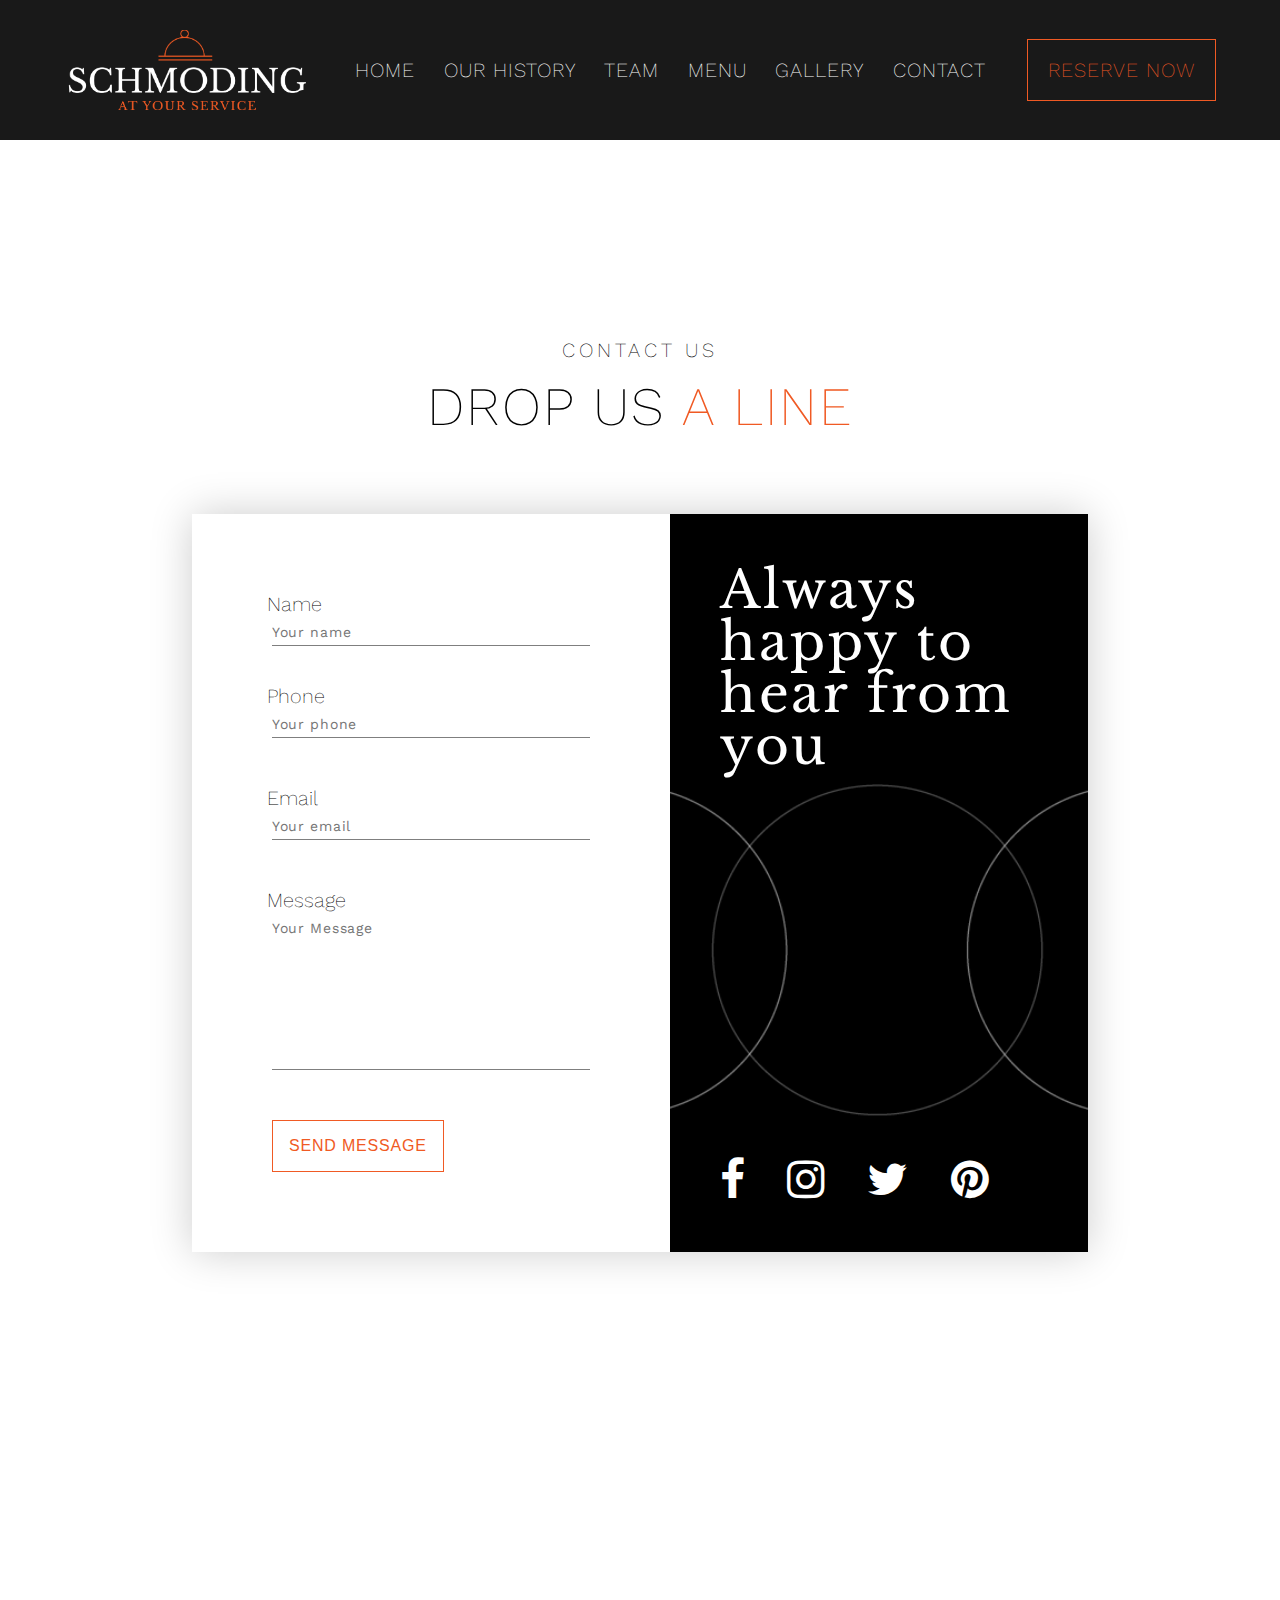
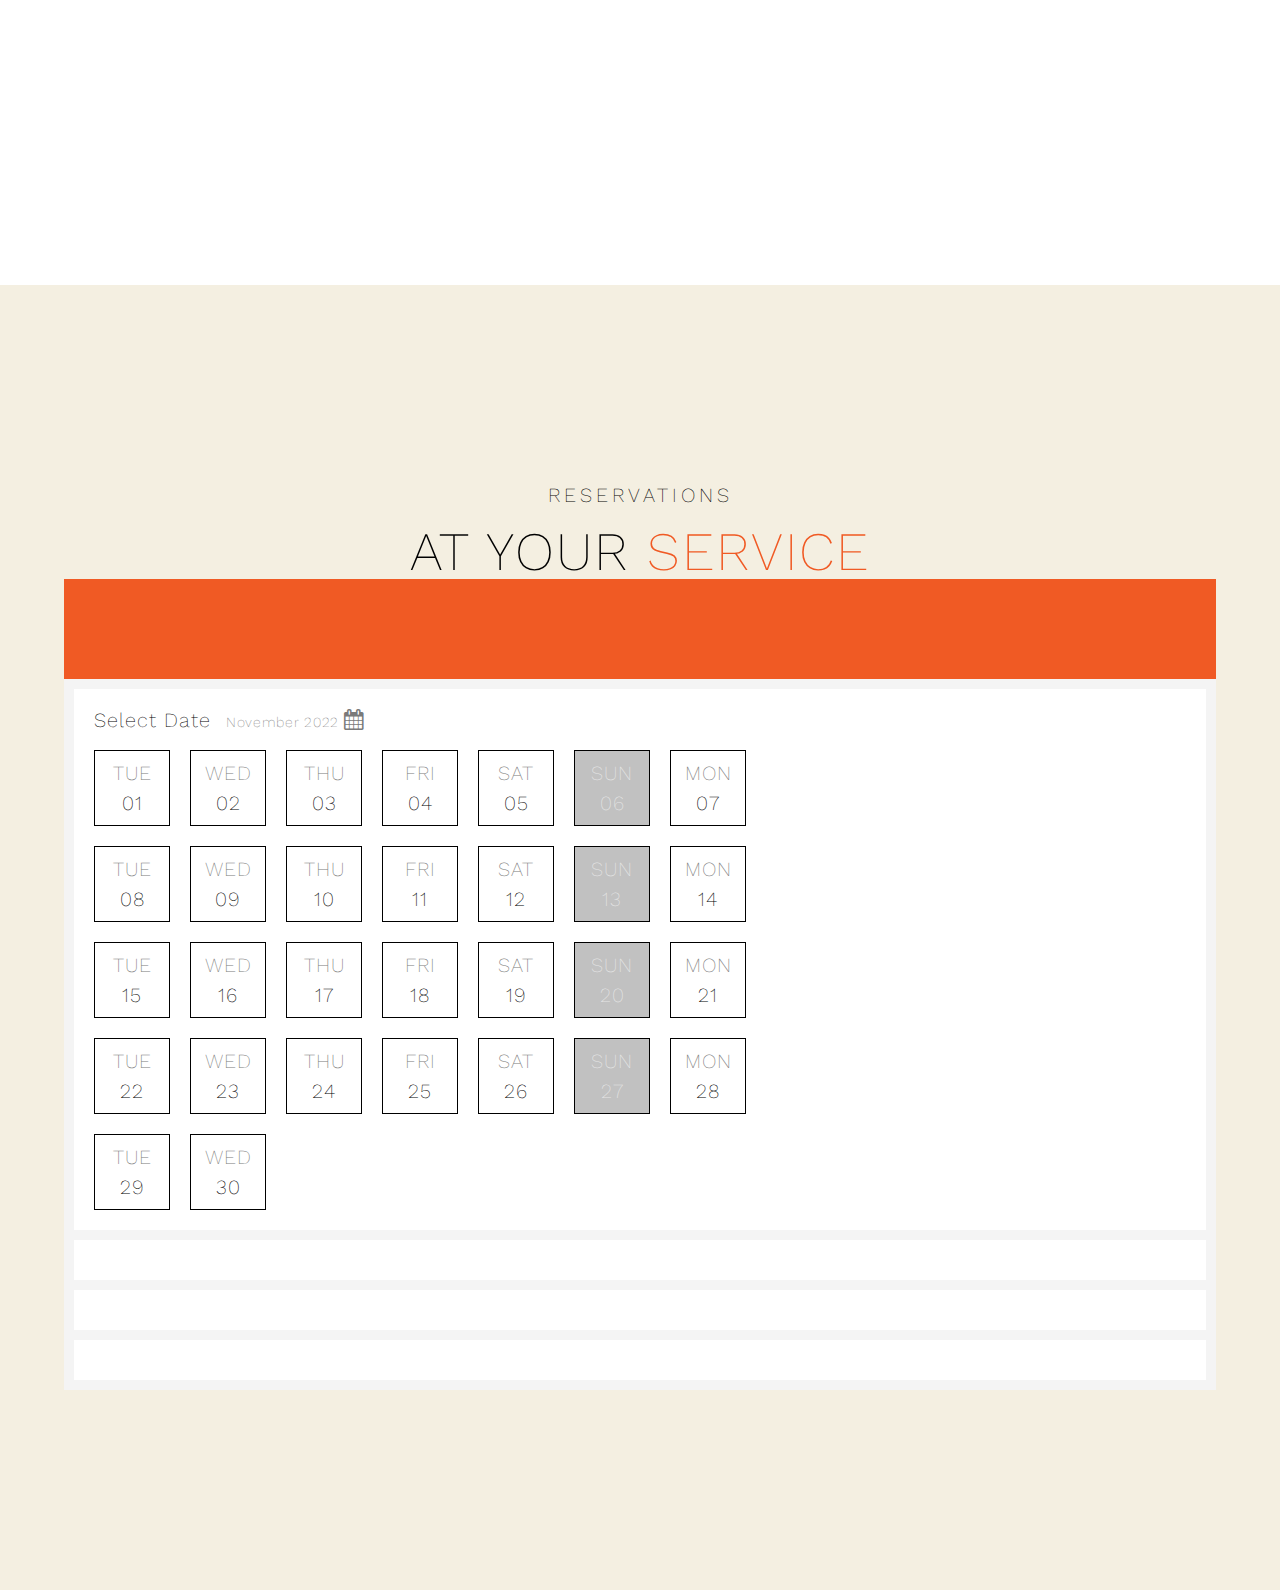
==== contact.html @ 82a41693 "contact start" ====
<!DOCTYPE html>
<html lang="en">
<head>
    <meta charset="UTF-8">
    <meta http-equiv="X-UA-Compatible" content="IE=edge">
    <meta name="viewport" content="width=device-width, initial-scale=1.0">
    <link rel="stylesheet" href="css/reset.css">
    <link rel="stylesheet" href="css/generalStyles.css">
    <link rel="stylesheet" href="css/contact.css">
    <link rel="stylesheet" href="css/media-queries.css">
    <link rel="stylesheet" href="font-awesome-4.7.0/css/font-awesome.min.css">

    <script src="js/date .js" defer></script>
    <title>Contact</title>
</head>
<body>
    <div class="container">
        <nav>
            <div class="logo">
                <a href="index.html"><div class="logo-img"></div></a>
            </div>
            <ul class="nav-menu">
                <li><a href="index.html">Home</a></li>
                <li><a href="index.html#our-history">Our history</a></li>
                <li><a href="team.html">Team</a></li>
                <li><a href="">Menu</a></li>
                <li><a href="#gallery">Gallery</a></li>
                <li><a href="contact.html">Contact</a></li>
            </ul>
            <a href="#" class="nav-reserve">Reserve now</a>
            <div class="collapsed"></div>
        </nav>

        <section class="contact-form">
            <div class="title">
                <h4>contact us</h4>
                <h1>Drop us <span>a line</span></h1>
            </div>
            <div class="contact-form-content">
                <form action="">
                    <div class="form-row">
                        <div>
                            <label for="name">Name</label>
                            <input type="text" name="name" placeholder="Your name">
                        </div>
                        <div>
                            <label for="name">Phone</label>
                            <input type="text" name="name" placeholder="Your phone">
                        </div>
                    </div>
                    <div class="form-row">
                        <div>
                            <label for="name">Email</label>
                            <input type="text" name="name" placeholder="Your email">
                        </div>
                    </div>
                    <div class="form-row">
                        <div>
                            <label for="name">Message</label>
                            <textarea type="text" name="name" placeholder="Your Message" rows="9"></textarea>
                        </div>
                    </div>
                    <input type="submit" value="SEND MESSAGE">
                </form>
                <div class="contact-form-right">
                    <p>Always happy to hear from you</p>
                    <div class="form-social-media">
                        <a href=""><i class="fa fa-facebook" aria-hidden="true"></i></a>
                        <a href=""><i class="fa fa-instagram" aria-hidden="true"></i></a>
                        <a href=""><i class="fa fa-twitter" aria-hidden="true"></i></a>
                        <a href=""><i class="fa fa-pinterest" aria-hidden="true"></i></a>
                    </div>
                </div>
            </div>
            <div class="contact-map">
                <iframe src="https://www.google.com/maps/embed?pb=!1m18!1m12!1m3!1d1610.881336629153!2d-115.11793396985169!3d36.14799140384918!2m3!1f0!2f0!3f0!3m2!1i1024!2i768!4f13.1!3m3!1m2!1s0x80c8c50bbdac92c1%3A0x3ca3eb073de41a4a!2sArelis!5e0!3m2!1ses!2ses!4v1668714094097!5m2!1ses!2ses" width="600" height="450" style="border:0;" allowfullscreen="" loading="lazy" referrerpolicy="no-referrer-when-downgrade"></iframe>
 
            </div>
        </section>

        <section class="reservations">
            <div class="title">
                <h4>reservations</h4>
                <h1>At your <span>service</span></h1>
            </div>
            <div class="reservation-interface">
                <div class="interface-header"></div>
                <div class="interface-content">
                    <div class="select-date" id="select-date">
                        <div class="date-info">
                            <p>Select Date</p>
                            <p>November 2022 <i class="fa fa-calendar" aria-hidden="true"></i></p>
                        </div>
                        
                        <div class="calendar" id="calendar">

                        </div>
                    </div>
                    <div class="select-time"></div>
                    <div class="info"></div>
                    <div class="details"></div>
                </div>
            </div>
        </section>
    </div>
</body>
</html>
---- css/generalStyles.css ----
@import url('https://fonts.googleapis.com/css2?family=Libre+Baskerville&family=Work+Sans:wght@300;400;500;600&display=swap');
:root{
    --main-color: white;
    --secondary-color: #F05A24;
    --gray-color: #191919; 
    --section-background: #F4EFE1;
}
@font-face {
    font-family: signature-collection;
    src: url(../fonts/Signatgure/Signature\ Collection.ttf);
}

@font-face {
    font-family: signature-home;
    src: url(../fonts/Signature_home/Thomson\ Signate.otf);
}

body, html{
    scroll-behavior: smooth;
    height: 100%;
    font-weight: 200;
    font-family: "Work Sans";
    font-size: 3.7vw;
}

p{
    letter-spacing: 0.05em;
    font-size: 1em;
}

h1{
    letter-spacing: 0.035em;
    text-transform: uppercase;
    font-size: 2.7em;
}

h2{
    margin-bottom: min(5vw, 20px);
    text-align: center;
    font-size: 1.5em;
    letter-spacing: 0.05em;
    text-transform: uppercase;
    color: var(--secondary-color);
}

h3{
    font-size: 1.8em;
}

h3 span{
    color:black;
    font-weight: 600;
}

h4{
    margin-bottom: min(2vw, 20px);
    text-transform: uppercase;
    font-size: 1em;
    letter-spacing: 0.2em;
}

h5{
    font-family: "Libre Baskerville";
    text-transform: uppercase;
    font-size: 2em;
}

h6{
    font-family: "Libre Baskerville";
    font-size: 1.5em;
    line-height: 1.1;
    margin-bottom: min(3vw, 20px);
}

span{
    color: var(--secondary-color);
}

a{
    transition: all .5s ease;
    letter-spacing: 0.05em;
    display: inline-block;
    font-size: 1em;
    text-decoration: none;
    color: white;
    padding: 1em;
    text-transform: uppercase;
}

.title{
    width: 90%;
    margin: 0 auto;
    text-align: center;
}

.title p{
    width: 85%;
    margin: min(5vw, 20px) auto;
}

.mobile-hidden{
    display: none;
}

/* --------------------- Hero and nav section ---------------------*/
.nav-menu, .nav-reserve{
    display: none;
}

nav{
    padding: 10px 5% 0 5%;
    height: 52px;
    display: flex;
    justify-content: space-between;
}

.logo a{
    padding: 0;
    height: 100%;
}

.logo-img{
    width: min(70vw, 150px);
    height: 100%;
    background-image: url(../imgs/home_imgs/logo.png);
    background-size: contain;
    background-position: center center;
    background-repeat: no-repeat;
}

.collapsed {
    width: 30px;
    height: 30px;
    border: 1px solid red;
}

/* --------------------- partners section ---------------------*/
.footer{
    color: white;
    width: 100%;
}

.footer-top{
    background-color: var(--gray-color);
    padding: min(10vw, 60px) min(10vw, 50px);
}

.footer-logo{
    width: 100%;
    height: min(30vw, 120px);

    display: inline-block;

    background-image: url(../imgs/home_imgs/logo.png);
    background-size: contain;
    background-position: center center;
    background-repeat: no-repeat;
}

.footer-legend{
    display: none;
}

.newsletter{
    width: fit-content;
    margin: 30px auto;
}

.newsletter p{
    text-align: center;
    margin-bottom: 10px;
}

.footer form{
    display: flex;
    gap: 5px;
    flex-wrap: wrap;
    justify-content: center;
    align-content: center;
}

.footer form input:focus::placeholder {
    color: transparent;
}

.footer form input[type=text]{
    color: white;
    font-size: .9em;
    padding: 10px;
    border: 1px solid rgba(255, 255, 255, .7);

    outline: 0;
    background-color: var(--gray-color);
}

.footer form input[type=submit]{
    font-size: 1em;
    transition: all .5s ease;
    cursor: pointer;

    padding: 10px 20px;
    border: 1px solid rgba(255, 255, 255, .7);

    outline: 0;
    background-color: var(--gray-color);
    text-transform: uppercase;
    color: white;
}

.footer form input[type=submit]:hover{
    background-color: var(--main-color);
    color: black;
}

.footer-row-title{
    text-transform: uppercase;
    position: relative;
    padding-bottom: 5px;
    font-weight: 500;
    margin-bottom: 10px;
}

.footer-row-title::before{
    content: "";
    position: absolute;
    bottom: 0;
    height: 1px;
    background-color: white;
    width: 100%;

}

.footer-top-left .menu{
    text-transform: uppercase;
    display: flex;
    flex-wrap: wrap;
    gap: 10px;
    margin-bottom: 30px;
}

.footer-top-left .menu > *{
    padding: 0;
}

.footer-top-left .menu > *:hover{
    color: var(--secondary-color);
}

.contact-info{
    display: flex;
    flex-direction: column;
    gap: 20px;
}

.contact-info > *{
    display: flex;
    gap: 13px;
}

.contact-info a{
    display: flex;
    align-items: center;
    align-content: center;
}

.contact-info-icon{
    width: 18px;
    text-align: center;
}

.contact-info a{
    padding: 0;
    text-transform: none;
}

.contact-info a:hover{
    color: var(--secondary-color);
}

.footer-bottom{
    display: flex;
    gap: 30px;
    flex-direction: column;
    justify-content: center;
    align-items: center;
    align-content: center;

    text-align: center;
    padding: 30px 0;
    background-color: black;
}s

.footer-bottom .terms{
    display: flex;
    justify-content: center;
    gap: 50px;
}

.footer-bottom .terms a:first-child{
    position: relative;
}

.footer-bottom .terms a:first-child::after{
    content: "";
    position: absolute;
    height: 100%;
    border-right: 1px solid var(--main-color);
    right: -34px;
}

.footer-bottom a{
    text-transform: none;
    padding: 0;
}

.footer-bottom a:hover{
    color: var(--secondary-color);
}

.copyright span{
    font-weight: 400;
}

.footer-bottom-text{
    display: flex;
    flex-direction: column;
    gap: 15px;
    text-align: center;
}

.footer-bottom .social-media{
    display: flex;
    gap: min(8vw, 30px);
    font-size: min(10vw, 35px);
}

.footer-bottom .social-media a:hover{
    color: var(--secondary-color);
}

.terms{
    display: flex;
    justify-content: center;
    gap: 15%;
}

/* --------------------- General Gallery section ---------------------*/
.gallery{
    padding: 77px 0;
}
.gallery-photos{
    display: flex;
    justify-content: center;
    flex-wrap: wrap;
}

.gallery-photos .gallery-photo{
    transition: all .2s ease;
    width: 100%;
    margin: 1px 0;
    text-align: center;
}

.gallery-photos .gallery-photo img{
    width: 99%;
}

.gallery-photo:hover{
    -webkit-filter: brightness(.5);
    filter: brightness(.5);
}
---- css/contact.css ----
/* --------------------- Hero and nav section ---------------------*/
nav{
    background-color: var(--gray-color);
    padding: 20px 5%;
}

/* --------------------- Contact Form section ---------------------*/
.contact-form{
    padding: 77px 0 0 0;
}

.contact-form-content{
    width: max(80%, 20vw);
    margin: 0 auto;
}

.contact-form-content > *{
    flex: 1;
}

.contact-form-content form{
    display: flex;
    flex-direction: column;
    gap: 50px;
    padding: 80px 0;
}

.contact-form-content form .form-row{
    display: flex;
    flex-wrap: wrap;
    gap: 40px;
}

.contact-form-content form .form-row input, textarea{
    font-size: max(0.7em, 6px);
    padding: 5px 0;
    transition: all 0.2s ease;
    letter-spacing: 0.05em;
    font-family: "Work Sans";
    resize: none;
    border: 0;
    border-bottom: 1px solid rgba(0, 0, 0, .5);
    background-color: transparent;
    outline: 0;
}

.contact-form-content form .form-row div{
    display: flex;
    gap: 5px;
    flex-direction: column;
    flex: 1;
}

.contact-form-content form .form-row div label{
    position: relative;
    left: -5px;
    font-size: max(1em, 10px);
}

.contact-form-content form input:focus{
    border-bottom: 1px solid var(--secondary-color);
}

.contact-form-content form input:focus::placeholder{
    color: transparent;
}

.contact-form-content form textarea:focus{
    border-bottom: 1px solid var(--secondary-color);
}

.contact-form-content form textarea:focus::placeholder{
    color: transparent;
}

.contact-form-right{
    display: none;
}

.contact-form-content form input[type=submit]{
    cursor: pointer;
    transition: all .5s ease;
    letter-spacing: 0.05em;
    width: fit-content;
    padding: 1em;
    font-size: 1em;
    border: 1px solid var(--secondary-color);
    color: var(--secondary-color);
    outline: 0;
    background: 0;
    font-size: 0.8em;
}

.contact-form-content form input[type=submit]:hover{
    color: white;
    background-color: var(--secondary-color);
}

.contact-map iframe{
    height: max(60vh, 500px);
    width: 100%;
}

/* --------------------- Reservation Interface section ---------------------*/
.reservations{
    background-color: var(--section-background);
    padding: 77px 0;
}

.reservation-interface{
    width: 90%;
    margin: 0 auto;
    background-color: #F4F4F4;
}

.interface-header{
    background-color: var(--secondary-color);
    height: min(100px, 20vw);
}

.interface-content{
    padding: 10px 10px;
    display: flex;
    flex-direction: column;
    gap: 10px;
}

.interface-content > *{
    box-sizing: border-box;
    background-color: white;
    width: 100%;
    padding: 20px 20px;
}

.select-date .date-info{
    margin-bottom: min(20px, 4vw);
    display: flex;
    align-items: flex-end;

    gap: 15px;
}

.select-date .date-info i{
    font-size: 1.5em;
}

.select-date .date-info p:last-child{
    color: #7A7A7A;
    font-size: 0.7em;
    cursor: pointer;
}

.calendar{
    max-width: 734px;
    display: flex;
    flex-wrap: wrap;
    gap: min(20px, 5vw);
}

.monthDayContainer{
    cursor: pointer;
    transition: all 0.3s ease;
    display: flex;
    flex-direction: column;
    justify-content: center;
    align-items: center;
    align-content: center;
    gap: 10px;

    font-size: 1em;
    width: 3.7em;
    height: 3.7em;
    border: 1px solid black;
}

.monthDayContainer .day-name{
    color: #7A7A7A;
}

.sundayContainer{
    background-color: #C1C1C1;
}

.sundayContainer > *, .sundayContainer .day-name{
    color: white;
    opacity: 0.6;
}

.calendar-selected{
    background-color: var(--secondary-color);
    color: white;
}

.calendar-selected .day-name{
    color: white;
}
---- css/media-queries.css ----
@media (min-width: 600px){
    body{
        font-size: 2.5vw;
    }

    /* vvvvvvvvvvvvvvvvvvvvvvvvvvvvvvvv TEAM vvvvvvvvvvvvvvvvvvvvvvvvvvvvvvvv*/
    /* --------------------- Kitchen section ---------------------*/
    .kitchen p{
        width: 80%;
    }
}

@media (min-width: 900px){
    body{
        font-size: 20px;
    }

    nav{
        padding: 20px 5%;
        height: 80px;
    }
    
    .logo-img{
        cursor: pointer;
        width: min(70vw, 200px);
        height: 100%;
        background-image: url(../imgs/home_imgs/logo.png);
        background-size: contain;
        background-position: center center;
        background-repeat: no-repeat;
    }
    
    .title:not(.middle-band .title, .gallery .title, .local .title, .our-chef .title, .our-staff .title, .main-dishes .title, .tasting-menus .title, .contact-form .title, .reservations .title){
        text-align: justify;
    }

    .title p{
        max-width: 800px;
        width: 100%;
    }

    .title:not(.middle-band .title, .gallery .title, .local .title, .our-chef .title, .our-staff .title, .main-dishes .title, .tasting-menus .title) p{
        margin: 20px 0;
    }z

    h1{
        font-size: 3.5em;
        line-height: 1.2;
    }

    .mobile-hidden{
        display: block;
    }

    /* vvvvvvvvvvvvvvvvvvvvvvvvvvvvvvvv HOME vvvvvvvvvvvvvvvvvvvvvvvvvvvvvvvv*/
    /* --------------------- Hero and nav section ---------------------*/
    .hero{
        height: 100vh;
    }

    .collapsed{
        display: none;
    }

    .nav-menu{
        display: flex;
        gap: 30px;
        white-space: nowrap;
    }

    .nav-menu li{
        display: flex;
        align-items: center;
    }
    
    .nav-menu a{
        padding: 0;
    }

    .nav-menu a:hover{
        color: var(--secondary-color);
    }

    .legend{
        width: 70%;
        top: 50%;
        transform: translate(-50%, -50%);
    }
    
    /* --------------------- Our history section ---------------------*/
    .our-history{
        padding: 0;
        display: flex;
        align-items: center;
    }

    .history-left, .history-right{
        padding: 0 40px;
        position: relative;
        flex: 1;
    }

    .history-right{
        display: flex;
        flex-direction: column;
        gap: 150px;
        flex: 1.5;
    }

    .history-left{
        height: 1500px;
        background-image: url(../imgs/home_imgs/our-history.jpg);
        background-size: cover;
        background-position: center center;
        background-repeat: no-repeat;
    }

    .history-left .history-text:first-child{
        margin-top: 115px;
    }

    .history-left .history-text:last-child{
        margin-bottom: 115px;
    }

    .history-text{
        position: relative;
        width: 100%;
    }

    .history-text:nth-child(2)::before, .history-text:nth-child(2)::after{
        content: "";
        position: absolute;
        left: 50%;
        transform: translateX(-50%);

        width: 100%;
        height: 1px;

        background-color: var(--secondary-color);
    }

    .history-text:nth-child(2)::before{
        top: -75px;
    }

    .history-text:nth-child(2)::after{
        bottom: -75px;
    }

    /* --------------------- Chef signature section ---------------------*/
    .chef-signature{
        display: flex;
        gap: 30px;
        align-items: center;
        align-content: center;
        padding: 200px 30px;
    }

    .signature-img-container{
        flex: 1;
        max-width: 782px;
    }

    .signature-img{
        margin: 0;
        width: 100%;
        padding-bottom: 100%;
        height: 0;
    }

    .chef-signature .title{
        flex: 1;
    }

    /* --------------------- Partners section ---------------------*/

    .partners{
        width: 60%;
        margin: 0 auto;
    }

    .partner-img{
        flex: 1;

    }

    .partner-img:first-child{
        margin: 0;
    }

    .partner-img:nth-child(4), .partner-img:last-child{
        margin-top: 0;
    }

    /* --------------------- Footer section ---------------------*/
    .footer-logo{
        height: 130px;
    }

    .footer-top-left .menu{
        gap: 40px;
    }

    .terms, .copyright{
        width: 100%;
    }

    /* vvvvvvvvvvvvvvvvvvvvvvvvvvvvvvvv TEAM vvvvvvvvvvvvvvvvvvvvvvvvvvvvvvvv*/
    /* --------------------- Kitchen section ---------------------*/
    .kitchen{
        padding: 200px 0;
    }
    .kitchen .row, .kitchen .row:last-child{
        display: flex;
        justify-content: center;
        align-items: center;
        align-content: center;
        gap: 5%;

        padding: 50px;
        color: black;
        background-image: none;
    }
    
    .kitchen .row .title{
        margin: 0;
        width: 100%;
        max-width: 620px;
    }

    .kitchen-row-filter{
        display: none;
    }

    .kitchen-photos{
        display: flex;
        justify-content: center;
        align-items: center;
        align-content: center;
        gap: 30px;
    }

    .kitchen-photos div{
        aspect-ratio: 0.5 / 1;
        background-size: cover;
        background-position: center center;
        background-repeat: no-repeat;
        height: min(40vw, 506px);
    }

    .kitchen-photos-up div:first-child{
        transform: translateY(55px);
        background-image: url(../imgs/team_imgs/kitchen-half1.jpg);
    }

    .kitchen-photos-up div:last-child{
        transform: translateY(-55px);
        background-image: url(../imgs/team_imgs/kitchen-half2.jpg);
    }

    .kitchen-photos-down div:first-child{
        transform: translateY(-55px);
        background-image: url(../imgs/team_imgs/kitchen-half21.jpg);
    }

    .kitchen-photos-down div:last-child{
        transform: translateY(55px);
        background-image: url(../imgs/team_imgs/kitchen-half22.jpg);
    }


     /* vvvvvvvvvvvvvvvvvvvvvvvvvvvvvvvv MENU vvvvvvvvvvvvvvvvvvvvvvvvvvvvvvvv*/

    .gallery-photos .gallery-photo{
        width: 49.6%;
    }

    .menu{
        transition: left 1s ease;
    }
}
@media (min-width: 1230px){
    /* --------------------- Hero and nav section ---------------------*/
    nav{
        padding: 30px 5%;
        justify-content: center;
        align-items: center;
        align-content: center;
    }

    .logo{
        height: 100%;
    }

    .logo-img{
        width: 250px;
    }

    .nav-menu{
        justify-content: center;
        gap: 4%;
        flex: 5;
    }

    .nav-reserve{
        flex-direction: 1;
        display: block;
        border: 1px solid var(--secondary-color);
        color: var(--secondary-color);
    }

    .nav-reserve:hover{
        background-color: var(--secondary-color);
        color: var(--main-color);
    }

    .legend{
        width: 650px;
        text-align: left;
        top: 25%;
        left: 8%;
        transform: none;
    }
    
    .legend p {
        margin: 30px 0;
        width: 60%;
    }

    .legend-buttons{
        justify-content: flex-start;
    }

    .gallery{
        padding: 200px 0;
    }
        
    .gallery-photos .gallery-photo{
        width: 33%;
    }
    
    /* --------------------- Our history section ---------------------*/
    .history-left, .history-right{
        padding: 0 9%;
    }

    .history-text:nth-child(2)::before, .history-text:nth-child(2)::after{
        width: 110%;
    }

    /* --------------------- Chef signature section ---------------------*/
    .chef-signature{
        padding: 200px 8%;
        gap: 80px;
    }
    .chef-signature .title p{
        width: 93%;
        margin: 30px 0;
    }

    /* --------------------- Middle band section ---------------------*/
    .middle-band{
        height: 70vh;
    }

    .middle-band .title{
        width: 50%;
    }

    /* --------------------- local section ---------------------*/
    .local{
        display: flex;
        flex-direction: column;
        gap: 20px;

        padding: 200px 40px;
    }

    .local-row .title{
        text-align: justify;
    }

    .local-row .title{
        
        flex: 1;
    }

    .local-row:first-child .title{
        padding-left: 2.5%;
    }

    .local-row:last-child .title{
        padding-right: 2.5%;
    }

    .local-row .title p{
        width: 100%;
        margin: 20px 0;
        margin-bottom: 0;
    }

    .local-row:first-child .local-img, .local-row:last-child .local-img{
        flex: 1.5;
    }

    /* --------------------- Footer section ---------------------*/
    .footer-logo{
        width: 384px;
    }

    .footer-top{
        padding: 60px 7% 100px 7%;
    }

    .footer-top-content{
        padding-top: 50px;
        display: flex;
    }

    .footer-top-content > *{
        flex: 1;
    }

    .footer-top-right{
        display: flex;
        flex-direction: column;
        align-items: flex-end;
        justify-content: center;
        align-content: center;

        order: 1;
    }

    .footer-top-right-content{
        box-sizing: border-box;
        width: 450px;
        height: 250px;
        display: flex;

        flex-direction: column;
        align-items: center;
        justify-content: space-between;
    }
    
    .footer-legend{
        display: block;
    }

    .newsletter{
        margin: 0;
    }

    .footer-legend{
        font-size: .8em;
        text-align: center;
        width: 100%;
    }

    .footer-bottom{
        justify-content: space-between;
        flex-direction: row;
        padding: 50px 7%;
    }

    .footer-bottom .terms{
        justify-content: flex-start;
    }

    .footer-bottom .social-media{
        font-size: 40px;
        gap: 50px;
    }

    /* vvvvvvvvvvvvvvvvvvvvvvvvvvvvvvvv TEAM vvvvvvvvvvvvvvvvvvvvvvvvvvvvvvvv*/
    /* --------------------- Chef section ---------------------*/
    .our-chef{
        padding: 50px 100px 0 100px;

        display: flex;
        justify-content: center;
        align-content: center;
        gap: 50px;
    }

    .our-chef .title{
        margin: 0;
        padding-top: 80px;
        width: fit-content;
        
        text-align: justify;
        order: 1;
    }

    .our-chef .title h1{
        text-align: left;
        order: 1;
    }

    .our-chef .title p{
        max-width: 700px;
        margin: 20px 0 40px 0;
    }

    .chef-signature-team{
        text-align: center;
    }

    .chef-img{
        aspect-ratio: 0.77678571428571 / 1;
        margin: 0;
        height: unset;
        width: min(50vw, 783px);
    }

    /* --------------------- Staff section ---------------------*/
    .group-row .group-text{
        flex: 1;
        text-align: justify;
        padding: 150px 15%;
    }

    .staff-group-imgs .group-img{
        background-position-y: top;
    }

    /* vvvvvvvvvvvvvvvvvvvvvvvvvvvvvvvv MENU vvvvvvvvvvvvvvvvvvvvvvvvvvvvvvvv*/
    /* --------------------- Main dishes section ---------------------*/
    .main-dishes{
        padding: 200px 0;
    }

    .main-dishes-content .top{
        gap: 150px;
    }

    /* --------------------- Tasting Menus section ---------------------*/
    .tasting-menus{
        padding: 200px 0;
    }

    /* vvvvvvvvvvvvvvvvvvvvvvvvvvvvvvvv CONTACT vvvvvvvvvvvvvvvvvvvvvvvvvvvvvvvv*/
    /* --------------------- Contact Form section ---------------------*/
    .contact-form{
        padding: 200px 0 0 0;
    }

    .contact-form-content{
        box-shadow: 0px 0px 40px rgba(0, 0, 0, .2);
        display: flex;
        width: 70%;
        margin: 80px auto 90px auto;
    }

    .contact-form-content form{
        padding: 80px 80px;
    }

    .contact-form-right{
        display: block;
        padding: 50px 50px;
        position: relative;
        background-color: aquamarine;
        background-image: url(../test.jpg);
        background-size: cover;
        background-repeat: no-repeat;
        background-position: center bottom;
    }
    
    .contact-form-right p{
        color: white;
        font-family: "Libre Baskerville";
        font-size: 2.6em;
    }
    
    .form-social-media{
        bottom: 50px;
        display: flex;
        flex-wrap: wrap;
        position: absolute;
        align-items: flex-end;
        gap: 40px;
        align-content: flex-end;
        font-size: 2.2em;
    }
    
    .form-social-media a{
        padding: 0;
    }

    /* --------------------- Reservation Interface section ---------------------*/
    .reservations{
        padding: 200px 0;
    }
}

@media (min-width: 1600px){
    /* vvvvvvvvvvvvvvvvvvvvvvvvvvvvvvvv HOME vvvvvvvvvvvvvvvvvvvvvvvvvvvvvvvv*/
    /* --------------------- local section ---------------------*/
    .local{
        padding: 200px 100px;
    }

    /* vvvvvvvvvvvvvvvvvvvvvvvvvvvvvvvv TEAM vvvvvvvvvvvvvvvvvvvvvvvvvvvvvvvv*/
    /* --------------------- Chef section ---------------------*/
    .our-chef{
        gap: 80px;
    }

    .our-chef .title{
        padding-top: 200px;
    }
    /* --------------------- Staff section ---------------------*/
    
    .staff-box-container .arrows-mobile{
        display: none;
    }
    
    .staff-box-container .left, .staff-box-container .right{
        display: block;
    }

    .staff-box-container .left{
        margin-right: 40px;
    }

    .staff-box-container .right{
        margin-left: 40px;
    }
    
    .group-row .group-text {
        padding: 0 7%;
    }

    .our-staff{
        padding: 200px 0;
    }

    .our-staff .title p{
        margin: 20px auto 0 auto;
    }

    .staff-group-imgs{
        padding: 0 100px;
    }

    .group-row{
        display: flex;
        align-items: center;
        align-content: center;
    }

    .group-row > .group-img{
        flex: 1.5;
    }

    .group-row .group-text{
        flex: 1;
        text-align: justify;
        padding: 0 2%;
    }

    .staff-group-imgs .group-img{
        transition: filter .5s ease;
        width: 55%;
    }

    .staff-group-imgs .group-img:hover{
        -webkit-filter: brightness(.5);
        filter: brightness(.5);
    }

    .group-row:nth-child(2) .group-img{
        width: 100%;
    }
    
    .group-row:last-child .group-img{
        margin-left: auto;
    }

    /* vvvvvvvvvvvvvvvvvvvvvvvvvvvvvvvv MENU vvvvvvvvvvvvvvvvvvvvvvvvvvvvvvvv*/
    /* --------------------- Tasting Menus section ---------------------*/
}
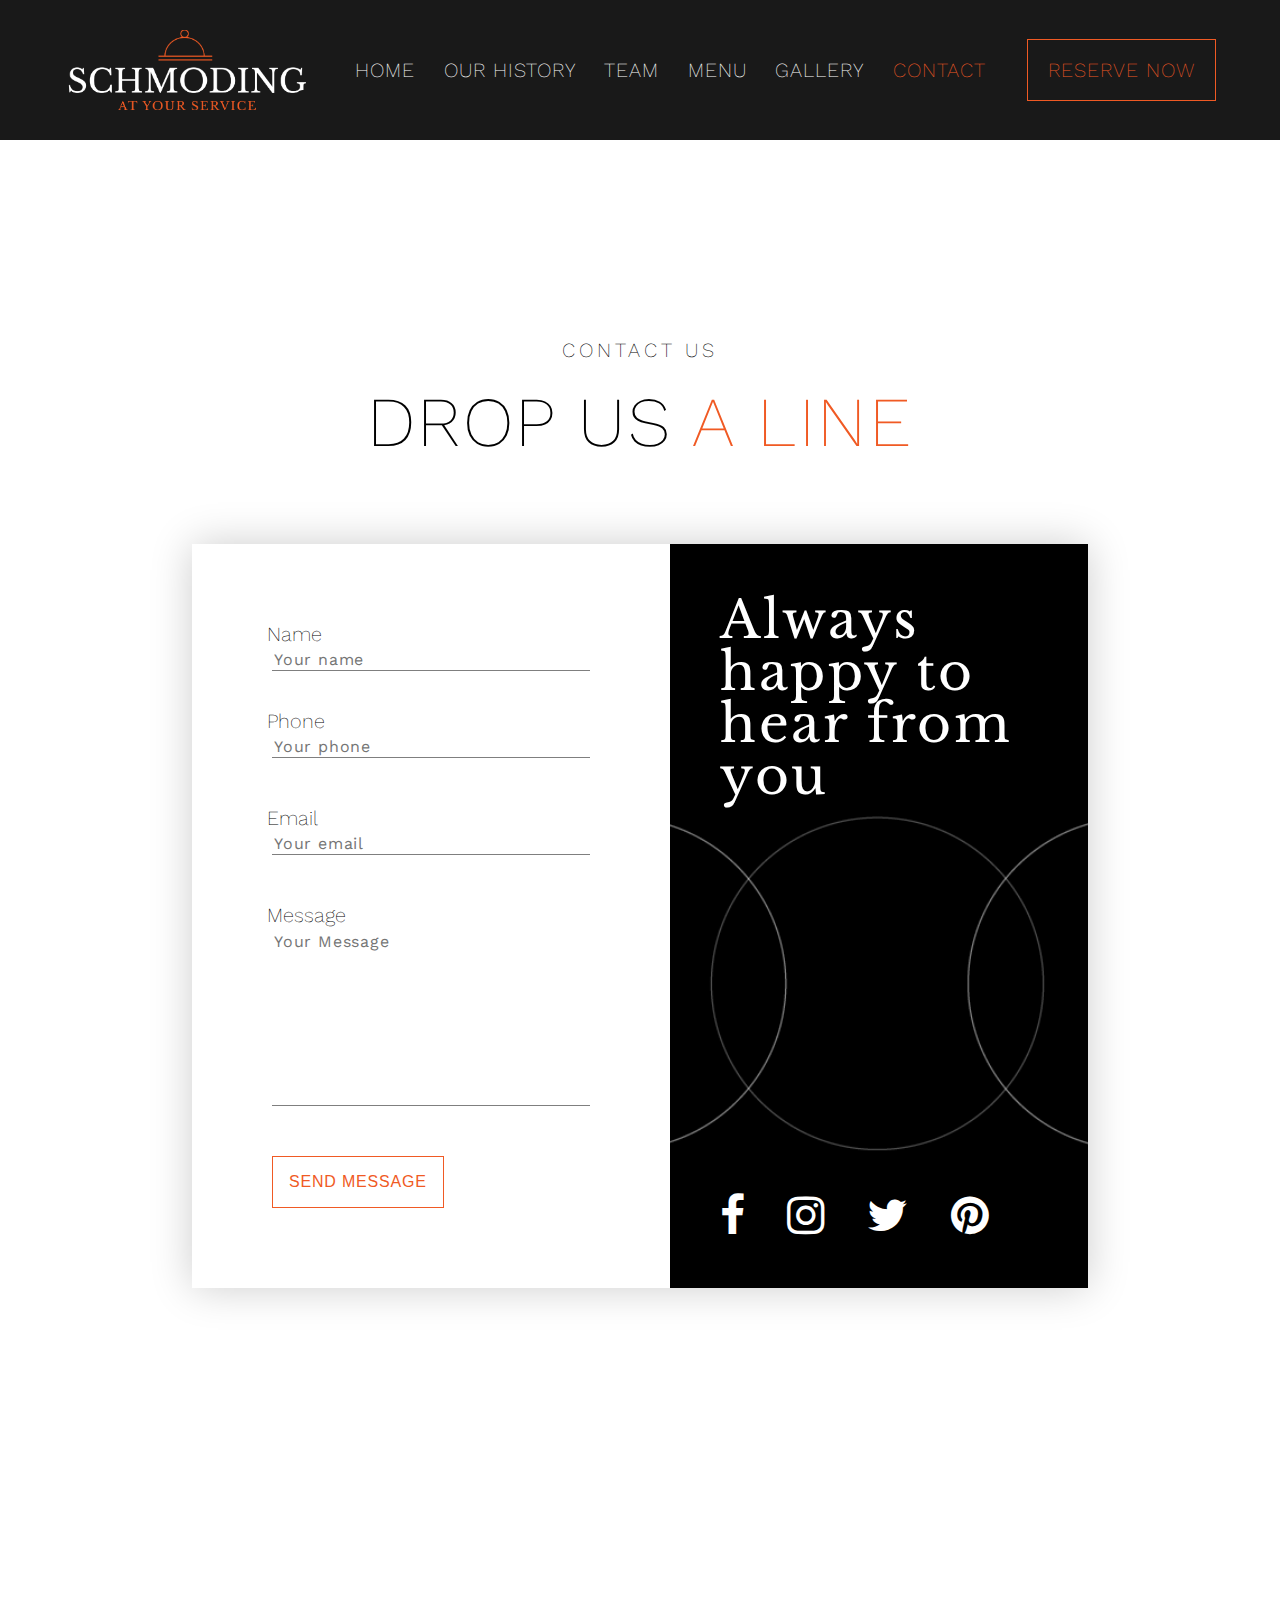
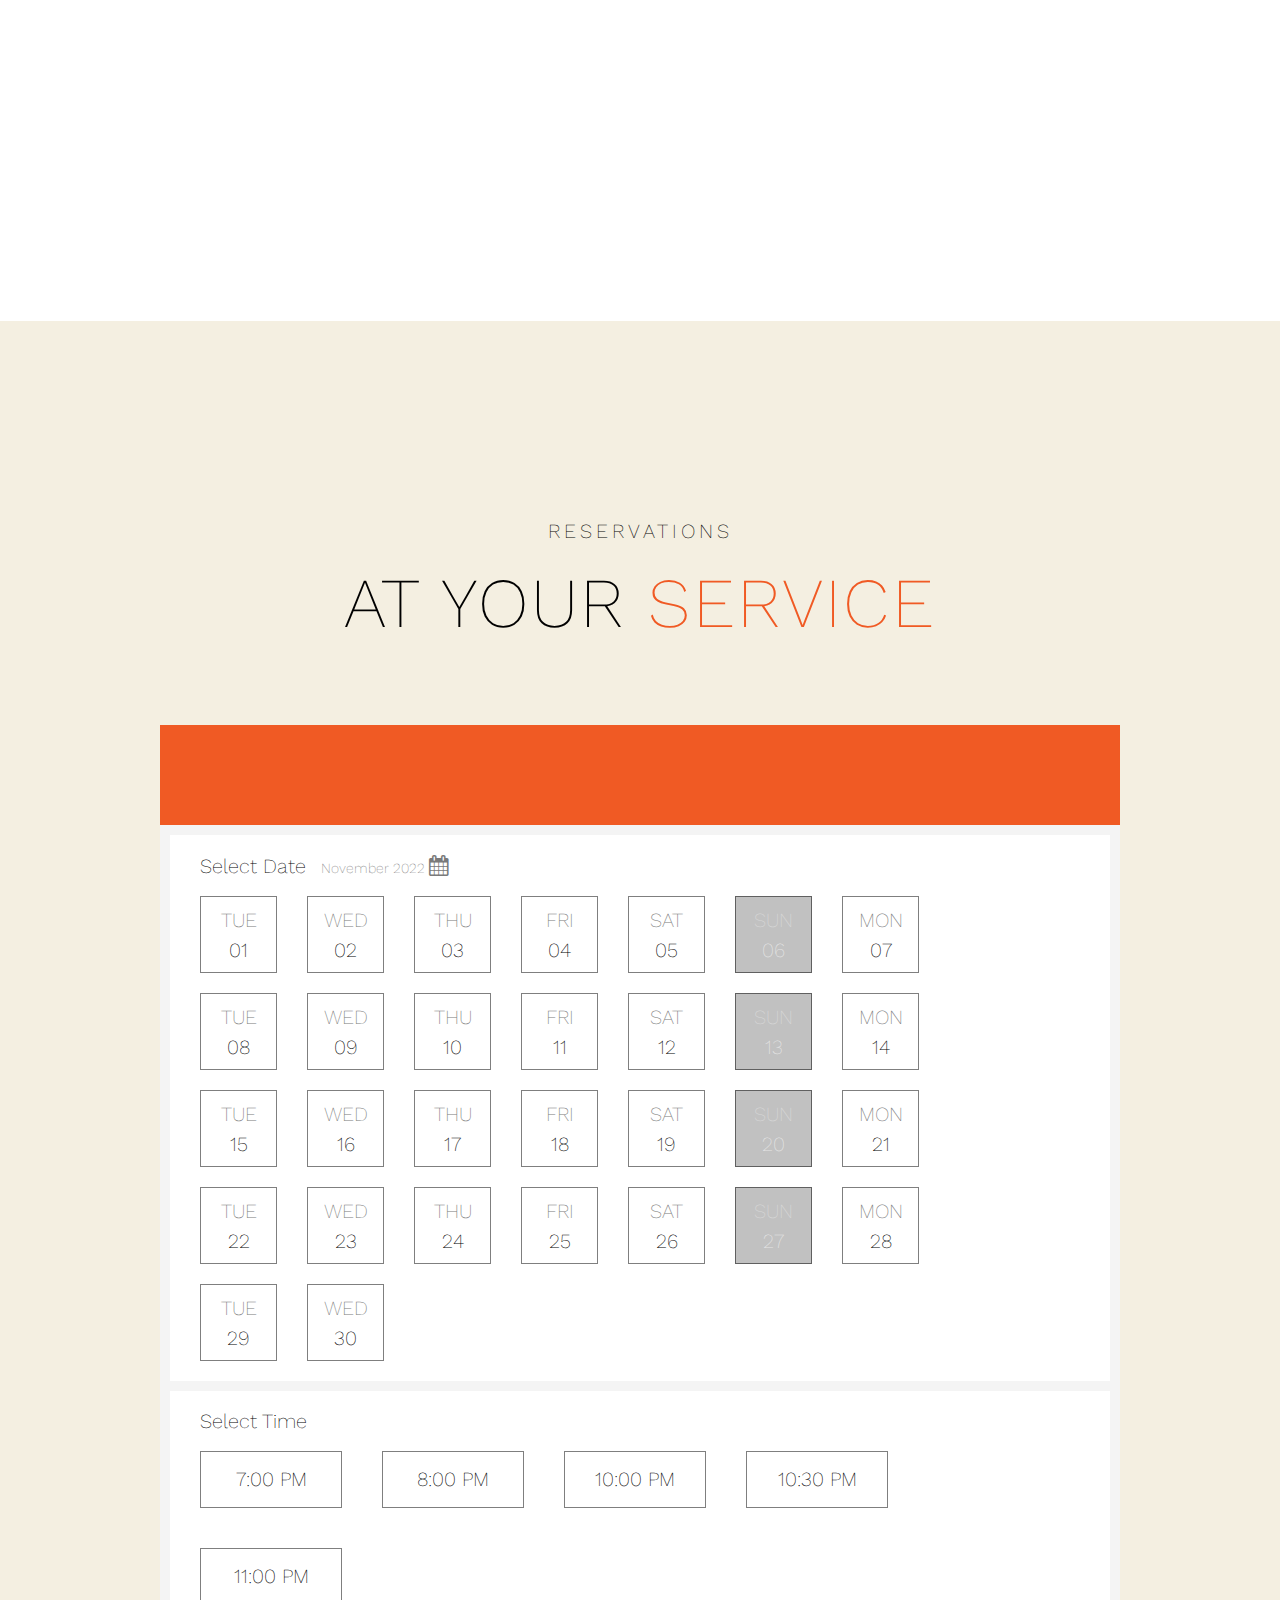
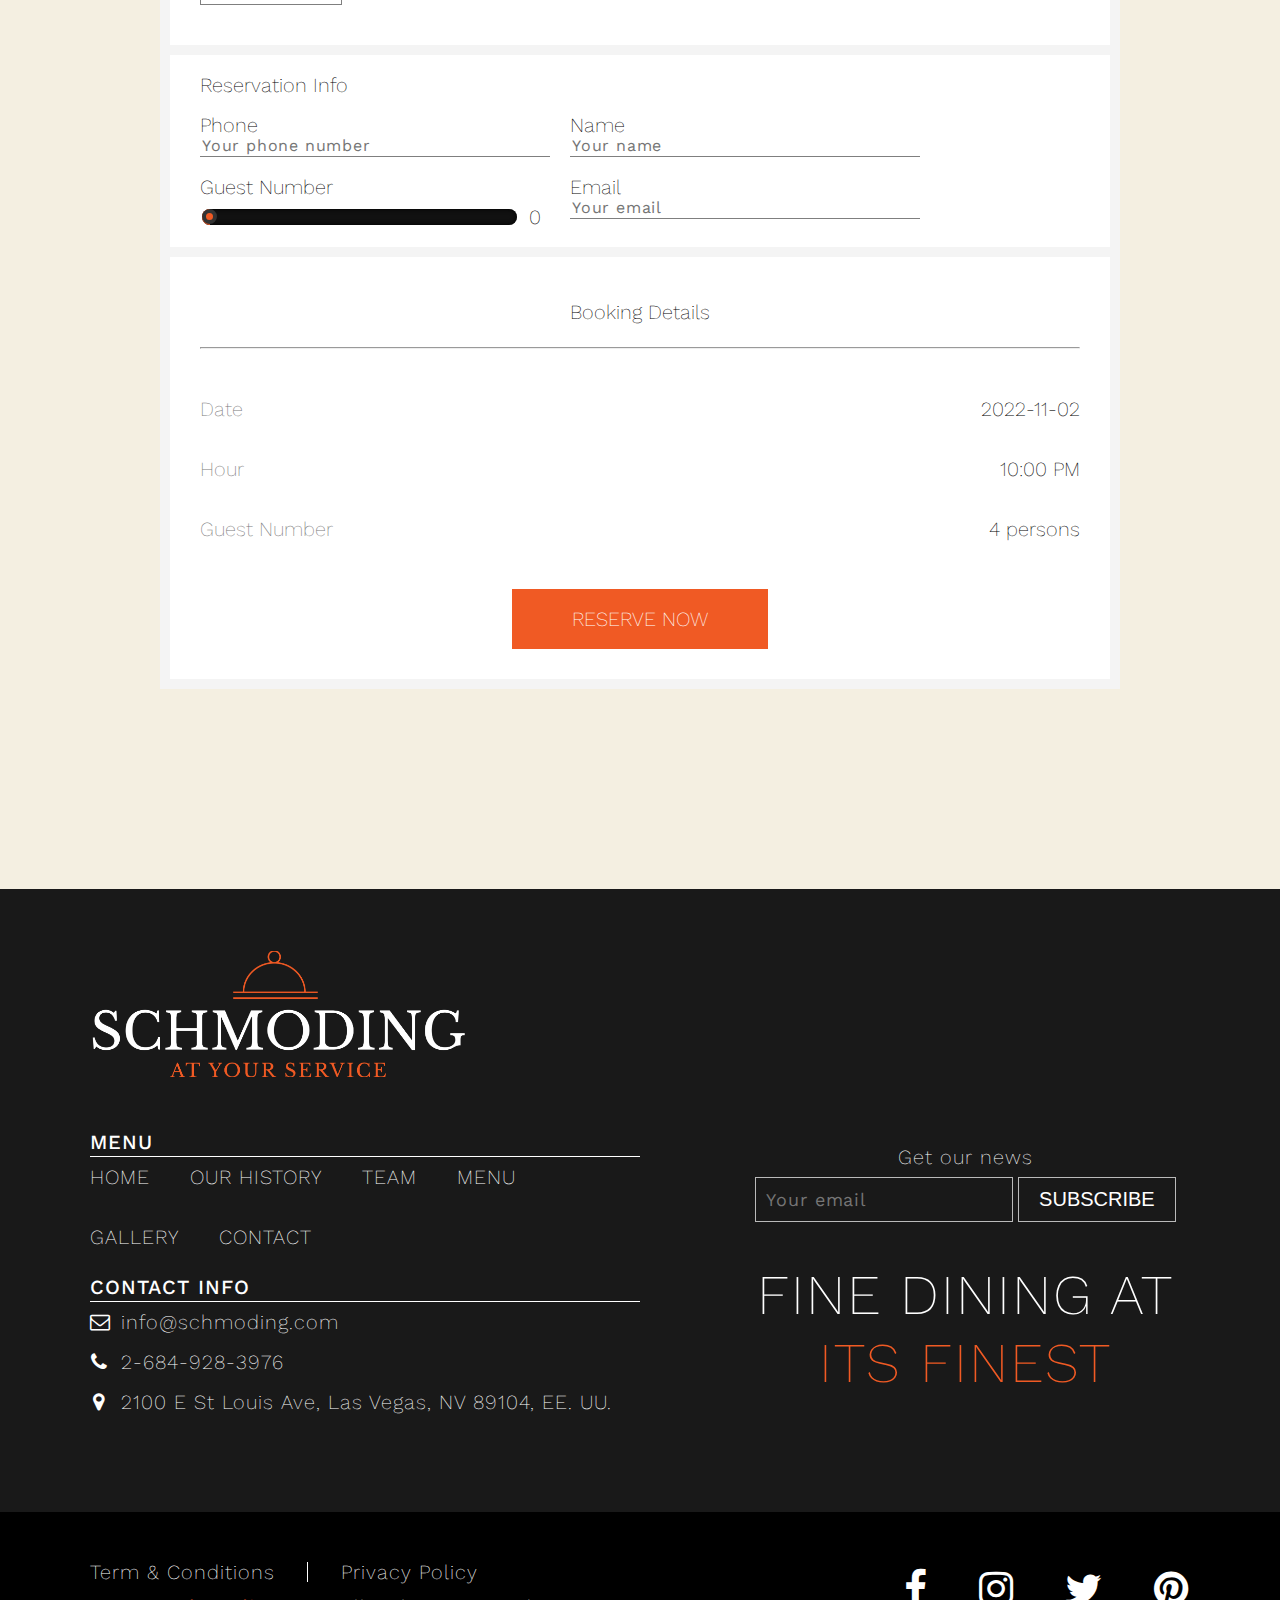
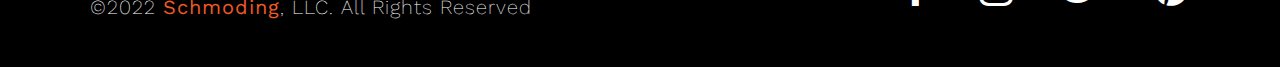
==== commit a7963dfd: "done" ====
--- a/contact.html
+++ b/contact.html
@@ -16,6 +16,12 @@
 <body>
     <div class="container">
         <nav>
+            <input class="checkbox" type="checkbox" name="" id="" />
+            <div class="hamburger-lines">
+              <span class="line line1"></span>
+              <span class="line line2"></span>
+              <span class="line line3"></span>
+            </div>
             <div class="logo">
                 <a href="index.html"><div class="logo-img"></div></a>
             </div>
@@ -23,16 +29,15 @@
                 <li><a href="index.html">Home</a></li>
                 <li><a href="index.html#our-history">Our history</a></li>
                 <li><a href="team.html">Team</a></li>
-                <li><a href="">Menu</a></li>
-                <li><a href="#gallery">Gallery</a></li>
-                <li><a href="contact.html">Contact</a></li>
+                <li><a href="menu.html">Menu</a></li>
+                <li><a href="menu.html#gallery">Gallery</a></li>
+                <li><a href="" class="active-nav">Contact</a></li>
             </ul>
-            <a href="#" class="nav-reserve">Reserve now</a>
-            <div class="collapsed"></div>
+            <a href="contact.html#reservations" class="nav-reserve">Reserve now</a>
         </nav>
 
         <section class="contact-form">
-            <div class="title">
+            <div class="title" id="contact-form">
                 <h4>contact us</h4>
                 <h1>Drop us <span>a line</span></h1>
             </div>
@@ -74,31 +79,164 @@
             </div>
             <div class="contact-map">
                 <iframe src="https://www.google.com/maps/embed?pb=!1m18!1m12!1m3!1d1610.881336629153!2d-115.11793396985169!3d36.14799140384918!2m3!1f0!2f0!3f0!3m2!1i1024!2i768!4f13.1!3m3!1m2!1s0x80c8c50bbdac92c1%3A0x3ca3eb073de41a4a!2sArelis!5e0!3m2!1ses!2ses!4v1668714094097!5m2!1ses!2ses" width="600" height="450" style="border:0;" allowfullscreen="" loading="lazy" referrerpolicy="no-referrer-when-downgrade"></iframe>
- 
             </div>
         </section>
 
         <section class="reservations">
-            <div class="title">
+            <div class="title" id="reservations">
                 <h4>reservations</h4>
                 <h1>At your <span>service</span></h1>
             </div>
             <div class="reservation-interface">
                 <div class="interface-header"></div>
                 <div class="interface-content">
-                    <div class="select-date" id="select-date">
-                        <div class="date-info">
-                            <p>Select Date</p>
-                            <p>November 2022 <i class="fa fa-calendar" aria-hidden="true"></i></p>
-                        </div>
-                        
-                        <div class="calendar" id="calendar">
-
-                        </div>
-                    </div>
-                    <div class="select-time"></div>
-                    <div class="info"></div>
-                    <div class="details"></div>
+                    <div class="content-left">
+                        <div class="select-date" id="select-date">
+                            <div class="date-info">
+                                <p>Select Date</p>
+                                <p>November 2022 <i class="fa fa-calendar" aria-hidden="true"></i></p>
+                            </div>
+                            <div class="calendar" id="calendar"></div>
+                        </div>
+                        <div class="select-time">
+                            <div class="time-info">
+                                <p>Select Time</p>
+                            </div>
+                            <div class="schedules">
+                                <div>
+                                    <p>7:00 PM</p>
+                                </div>
+                                <div>
+                                    <p>8:00 PM</p>
+                                </div>
+                                <div>
+                                    <p>10:00 PM</p>
+                                </div>
+                                <div>
+                                    <p>10:30 PM</p>
+                                </div>
+                                <div>
+                                    <p>11:00 PM</p>
+                                </div>
+                            </div>
+                        </div>
+                        <div class="info">
+                            <div class="info-title">
+                                <p>Reservation Info</p>
+                            </div>
+                            <div class="info-inputs">
+                                <div>
+                                    <label for="reservation-phone">Phone</label>
+                                    <input type="text" name="reservation-phone" placeholder="Your phone number">
+                                </div>
+                                <div>
+                                    <label for="reservation-name">Name</label>
+                                    <input type="text" name="reservation-name" placeholder="Your name">
+                                </div>
+
+                                <div>
+                                    <label for="reservation-number" class="guest-number-title">Guest Number</label>
+                                    <div class="guest-range-container">
+                                        <input class="range" type="range" value="0" min="0" max="10" onChange="rangeSlide(this.value)" onmousemove="rangeSlide(this.value)"></input>
+                                        <p id="guest-counter">0</p>
+                                    </div>
+                                </div>
+                                <div>
+                                    <label for="reservation-email">Email</label>
+                                    <input type="text" name="reservation-email" placeholder="Your email">
+                                </div>
+                            </div>
+                        </div>
+                    </div>
+                    <div class="content-right">
+                        <div class="details">
+                            <div class="details-title">
+                                <p>Booking Details</p>
+                            </div>
+                            <hr>
+                            <div class="details-content">
+                                <div>
+                                    <p>Date</p>
+                                    <p>2022-11-02</p>
+                                </div>
+                                <div>
+                                    <p>Hour</p>
+                                    <p>10:00 PM</p>
+                                </div>
+                                <div>
+                                    <p>Guest Number</p>
+                                    <p>4 persons</p>
+                                </div>
+                            </div>
+                            <div class="reserve-now">
+                                <a href="#">Reserve Now</a>
+                            </div>
+                        </div>
+                    </div>
+                </div>
+            </div>
+        </section>
+
+        <section class="footer">
+            <div class="footer-top">
+                <div class="footer-logo"></div>
+                <div class="footer-top-content"> 
+                    <div class="footer-top-right">
+                        <div class="footer-top-right-content">
+                            <div class="newsletter">
+                                <p>Get our news</p>
+                                <form action="">
+                                    <input type="text" placeholder="Your email">
+                                    <input type="submit" value="subscribe">
+                                </form>
+                            </div>
+                            <div class="footer-legend">
+                                <h1>fine dining at <span>its finest</span></h1>
+                            </div>
+                        </div>
+                    </div>
+                    <div class="footer-top-left">
+                        <p class="footer-row-title">Menu</p>
+                        <div class="footer-menu">
+                            <a href="index.html">Home</a>
+                            <a href="index.html#our-history">Our history</a>
+                            <a href="team.html">team</a>
+                            <a href="">menu</a>
+                            <a href="#gallery">gallery</a>
+                            <a href="contact.html">contact</a>
+                        </div>
+
+                        <p class="footer-row-title">Contact info</p>
+                        <div class="contact-info">
+                            <div class="email">
+                                <div class="contact-info-icon"><i class="fa fa-envelope-o" aria-hidden="true"></i></div>
+                                <a href="">info@schmoding.com</a>
+                            </div>
+                            <div class="phone">
+                                <div class="contact-info-icon"><i class="fa fa-phone" aria-hidden="true"></i></div>
+                                <a href="">2-684-928-3976</a>
+                            </div>
+                            <div class="location">
+                                <div class="contact-info-icon"><i class="fa fa-map-marker" aria-hidden="true"></i></div>
+                                <a href="">2100 E St Louis Ave, Las Vegas, NV 89104, EE. UU.</a>
+                            </div>
+                        </div>
+                    </div>
+                </div>
+            </div>
+            <div class="footer-bottom">
+                <div class="footer-bottom-text">
+                    <div class="terms">
+                        <a href="">Term & Conditions</a>
+                        <a href="">Privacy Policy</a>
+                    </div>
+                    <p class="copyright">©2022 <span>Schmoding</span>, LLC. All Rights Reserved</p>
+                </div>
+                <div class="social-media">
+                    <a href=""><i class="fa fa-facebook" aria-hidden="true"></i></a>
+                    <a href=""><i class="fa fa-instagram" aria-hidden="true"></i></a>
+                    <a href=""><i class="fa fa-twitter" aria-hidden="true"></i></a>
+                    <a href=""><i class="fa fa-pinterest" aria-hidden="true"></i></a>
                 </div>
             </div>
         </section>
--- a/css/generalStyles.css
+++ b/css/generalStyles.css
@@ -98,20 +98,35 @@
     margin: min(5vw, 20px) auto;
 }
 
-.mobile-hidden{
+.active-nav{
+    color: var(--secondary-color);
+}
+
+/* --------------------- Hero and nav section ---------------------*/
+.nav-reserve{
     display: none;
-}
-
-/* --------------------- Hero and nav section ---------------------*/
-.nav-menu, .nav-reserve{
-    display: none;
+    z-index: 99;
 }
 
 nav{
-    padding: 10px 5% 0 5%;
+    position: relative;
+    padding: 20px 5%;
     height: 52px;
     display: flex;
     justify-content: space-between;
+}
+
+
+nav .nav-menu{
+    top: 0;
+    left: 0;
+    position: fixed;
+    background-color: var(--gray-color);
+    z-index: 10;
+}
+
+.nav-menu a:hover{
+    color: var(--secondary-color);
 }
 
 .logo a{
@@ -119,7 +134,13 @@
     height: 100%;
 }
 
-.logo-img{
+.logo{
+    height: 100%;
+}
+
+.logo .logo-img{
+    position: relative;
+    z-index: 999;
     width: min(70vw, 150px);
     height: 100%;
     background-image: url(../imgs/home_imgs/logo.png);
@@ -128,13 +149,99 @@
     background-repeat: no-repeat;
 }
 
-.collapsed {
-    width: 30px;
-    height: 30px;
-    border: 1px solid red;
-}
-
-/* --------------------- partners section ---------------------*/
+nav .checkbox {
+    position: absolute;
+    display: block;
+    height: 22px;
+    width: 32px;
+    top: 35px;
+    right: 20px;
+    z-index: 999;
+    opacity: 0;
+    cursor: pointer;
+}
+
+nav .hamburger-lines {
+    z-index: 99;
+    display: block;
+    height: 22px;
+    width: 32px;
+    position: absolute;
+    top: 35px;
+    right: 20px;
+    display: flex;
+    flex-direction: column;
+    justify-content: space-between;
+}
+  
+nav .hamburger-lines .line {
+    display: block;
+    height: 2px;
+    width: 100%;
+    border-radius: 10px;
+    background: white;
+}
+  
+nav .hamburger-lines .line1 {
+    transform-origin: 0% 0%;
+    transition: transform 0.4s ease-in-out;
+}
+  
+nav .hamburger-lines .line2 {
+    transition: transform 0.2s ease-in-out;
+}
+  
+nav .hamburger-lines .line3 {
+    transform-origin: 0% 100%;
+    transition: transform 0.4s ease-in-out;
+}
+
+nav .nav-menu {
+    height: 100vh;
+    width: 100%;
+    transform: translateY(-150%);
+    display: flex;
+    gap: 7%;
+    justify-content: center;
+    flex-direction: column;
+    transition: transform 0.5s ease-in-out;
+    text-align: center;
+}
+
+nav .nav-menu a{
+    padding: 0;
+}
+  
+nav .nav-menu li {
+    font-size: 2.3em;
+}
+
+nav input[type="checkbox"]:checked ~ .nav-menu {
+    transform: translateY(0);
+}
+
+nav input[type="checkbox"]:checked ~ .hamburger-lines, nav input[type="checkbox"]:checked{
+    position: fixed;
+}
+  
+nav input[type="checkbox"]:checked ~ .hamburger-lines .line1 {
+    transform: rotate(45deg);
+}
+  
+nav input[type="checkbox"]:checked ~ .hamburger-lines .line2 {
+    transform: scaleY(0);
+}
+  
+nav input[type="checkbox"]:checked ~ .hamburger-lines .line3 {
+    transform: rotate(-45deg);
+}
+
+nav input[type="checkbox"]:checked ~ .logo .logo-img {
+    position: fixed;
+    height: 52px;
+}
+
+/* --------------------- Footer section ---------------------*/
 .footer{
     color: white;
     width: 100%;
@@ -230,7 +337,7 @@
 
 }
 
-.footer-top-left .menu{
+.footer-top-left .footer-menu{
     text-transform: uppercase;
     display: flex;
     flex-wrap: wrap;
@@ -238,11 +345,11 @@
     margin-bottom: 30px;
 }
 
-.footer-top-left .menu > *{
+.footer-top-left .footer-menu > *{
     padding: 0;
 }
 
-.footer-top-left .menu > *:hover{
+.footer-top-left .footer-menu > *:hover{
     color: var(--secondary-color);
 }
 
@@ -305,7 +412,7 @@
     position: absolute;
     height: 100%;
     border-right: 1px solid var(--main-color);
-    right: -34px;
+    right: -18%;
 }
 
 .footer-bottom a{
@@ -355,7 +462,7 @@
 }
 
 .gallery-photos .gallery-photo{
-    transition: all .2s ease;
+    transition: all .5s ease;
     width: 100%;
     margin: 1px 0;
     text-align: center;
--- a/css/contact.css
+++ b/css/contact.css
@@ -31,9 +31,8 @@
     gap: 40px;
 }
 
-.contact-form-content form .form-row input, textarea{
-    font-size: max(0.7em, 6px);
-    padding: 5px 0;
+input[type=text], textarea{
+    font-size: 0.8em;
     transition: all 0.2s ease;
     letter-spacing: 0.05em;
     font-family: "Work Sans";
@@ -104,32 +103,45 @@
 /* --------------------- Reservation Interface section ---------------------*/
 .reservations{
     background-color: var(--section-background);
-    padding: 77px 0;
+    padding: min(20vw, 77px) 0;
 }
 
 .reservation-interface{
     width: 90%;
-    margin: 0 auto;
+    margin: min(10vw, 80px) auto 0 auto;
     background-color: #F4F4F4;
+}
+
+.reservation-interface *{
+    letter-spacing: 0;
 }
 
 .interface-header{
     background-color: var(--secondary-color);
-    height: min(100px, 20vw);
+    height: min(100px, 13vw);
 }
 
 .interface-content{
-    padding: 10px 10px;
-    display: flex;
-    flex-direction: column;
-    gap: 10px;
-}
-
-.interface-content > *{
+    background-color: #F4F4F4;
+    padding: min(3vw, 10px) min(3vw, 10px);
+    display: flex;
+    flex-direction: column;
+    gap: min(3vw, 10px);
+}
+
+.interface-content > div{
+    background-color: #F4F4F4;
+}
+
+.interface-content > div > *{
     box-sizing: border-box;
     background-color: white;
     width: 100%;
-    padding: 20px 20px;
+    padding: min(5vw, 20px) min(5vw, 30px);
+}
+
+.select-time{
+    margin: 10px 0;
 }
 
 .select-date .date-info{
@@ -151,7 +163,7 @@
 }
 
 .calendar{
-    max-width: 734px;
+    max-width: 720px;
     display: flex;
     flex-wrap: wrap;
     gap: min(20px, 5vw);
@@ -160,17 +172,21 @@
 .monthDayContainer{
     cursor: pointer;
     transition: all 0.3s ease;
-    display: flex;
-    flex-direction: column;
+    font-size: 0.8em;
+    aspect-ratio: 1/1;
+    width: 13.4%;
+    border: 1px solid rgba(0, 0, 0, .5);
+}
+
+.day-text-container{
+    width: 100%;
+    height: 100%;
+    display: flex;
+    flex-direction: column;
+    gap: min(1vw, 10px);
     justify-content: center;
     align-items: center;
     align-content: center;
-    gap: 10px;
-
-    font-size: 1em;
-    width: 3.7em;
-    height: 3.7em;
-    border: 1px solid black;
 }
 
 .monthDayContainer .day-name{
@@ -193,4 +209,129 @@
 
 .calendar-selected .day-name{
     color: white;
+}
+
+.calendar-row{
+    width: 100%;
+    gap: min(1vw,5px);
+    display: flex;
+}
+
+.time-info{
+    margin-bottom: min(20px, 4vw);
+}
+
+.schedules{
+    max-width: 720px;
+    margin-bottom: min(20px, 4vw);
+    display: flex;
+    flex-wrap: wrap;
+    gap: min(20px, 4vw);
+}
+
+.schedules > *{
+    cursor: pointer;
+    font-size: 0.8em;
+    border: 1px solid rgba(0, 0, 0, .5);
+    aspect-ratio: 2.5490196078 / 1;
+    width: 20%;
+
+    display: flex;
+    justify-content: center;
+    align-items: center;
+
+    transition: all 0.3s ease;
+}
+
+.info-title{
+    margin-bottom: min(20px, 4vw);
+}
+
+.info-inputs{
+    max-width: 720px;
+    display: flex;
+    flex-wrap: wrap;
+    gap: 20px;
+    flex: 1;
+}
+
+.info-inputs > div{
+    flex: 1;
+    flex-basis: 46%;
+    display: flex;
+    flex-direction: column;
+}
+
+.guest-number-title{
+    margin-bottom: min(3vw, 10px);
+}
+
+.guest-range-container{
+    display: flex;
+    gap: min(5vw, 10px);
+}
+
+input[type=range] {
+    width: 90%;
+    -webkit-appearance: none;
+    background: #111;
+    outline: none;
+    border-radius: 15px;
+    overflow: hidden;
+    box-shadow: inset 0 0 5px rgba(0, 0, 0, 1);
+}
+input[type=range]::-webkit-slider-thumb {
+    -webkit-appearance: none;
+    width: 15px;
+    height: 15px;
+    border-radius: 50%;
+    background: var(--secondary-color);
+    cursor: pointer;
+    border: 4px solid #333;
+    box-shadow: -407px 0 0 400px var(--secondary-color);
+}
+
+.details-title{
+    width: 100%;
+    padding: min(12vw, 25px) 0;
+    display: flex;
+    justify-content: center;
+    align-items: center;
+}
+
+.details hr{
+    margin: 0 0 min(15vw, 50px) 0;
+}
+
+.details-content {
+    display: flex;
+    flex-direction: column;
+    gap: min(15vw, 40px);
+}
+
+.details-content > div{
+    display: flex;
+    justify-content: space-between;
+}
+
+.details-content > div p:first-child{
+    color: #7A7A7A;
+}
+
+.reserve-now{
+    padding: min(15vw, 50px) 0 min(5vw, 10px) 0;
+    width: 100%;
+    display: flex;
+    justify-content: center;
+    align-items: center;
+}
+
+.reserve-now a{
+    padding: 1em 3em;
+    color: white;
+    background-color: var(--secondary-color);
+}
+
+.reserve-now a:hover{
+    background-color: #c04619;
 }--- a/css/media-queries.css
+++ b/css/media-queries.css
@@ -20,14 +20,10 @@
         height: 80px;
     }
     
-    .logo-img{
+    .logo .logo-img{
         cursor: pointer;
         width: min(70vw, 200px);
         height: 100%;
-        background-image: url(../imgs/home_imgs/logo.png);
-        background-size: contain;
-        background-position: center center;
-        background-repeat: no-repeat;
     }
     
     .title:not(.middle-band .title, .gallery .title, .local .title, .our-chef .title, .our-staff .title, .main-dishes .title, .tasting-menus .title, .contact-form .title, .reservations .title){
@@ -41,15 +37,11 @@
 
     .title:not(.middle-band .title, .gallery .title, .local .title, .our-chef .title, .our-staff .title, .main-dishes .title, .tasting-menus .title) p{
         margin: 20px 0;
-    }z
+    }
 
     h1{
         font-size: 3.5em;
         line-height: 1.2;
-    }
-
-    .mobile-hidden{
-        display: block;
     }
 
     /* vvvvvvvvvvvvvvvvvvvvvvvvvvvvvvvv HOME vvvvvvvvvvvvvvvvvvvvvvvvvvvvvvvv*/
@@ -57,28 +49,29 @@
     .hero{
         height: 100vh;
     }
-
-    .collapsed{
+    nav input[type="checkbox"]:checked ~ .logo .logo-img {
+        position: relative;
+        height: 100%;
+    }
+
+    nav .checkbox, nav .hamburger-lines{
         display: none;
     }
 
-    .nav-menu{
-        display: flex;
-        gap: 30px;
-        white-space: nowrap;
-    }
-
-    .nav-menu li{
-        display: flex;
+    nav .nav-menu{
+        position: static;
+        background-color: transparent;
+        
+        height: 100%;
+        transform: translate(0);
+        flex-direction: row;
         align-items: center;
-    }
-    
-    .nav-menu a{
-        padding: 0;
-    }
-
-    .nav-menu a:hover{
-        color: var(--secondary-color);
+        justify-content: flex-end;
+        gap: 3%;
+    }
+
+    nav .nav-menu li{
+        font-size: 1em;
     }
 
     .legend{
@@ -182,15 +175,21 @@
 
     .partner-img{
         flex: 1;
-
+        height: 50px;
+    }
+    
+    .partner-img:nth-child(2), .partner-img:nth-child(3), .partner-img:last-child{
+        height: 60px;
     }
 
     .partner-img:first-child{
         margin: 0;
+       
     }
 
     .partner-img:nth-child(4), .partner-img:last-child{
         margin-top: 0;
+        
     }
 
     /* --------------------- Footer section ---------------------*/
@@ -198,7 +197,7 @@
         height: 130px;
     }
 
-    .footer-top-left .menu{
+    .footer-top-left .footer-menu{
         gap: 40px;
     }
 
@@ -270,7 +269,7 @@
     }
 
 
-     /* vvvvvvvvvvvvvvvvvvvvvvvvvvvvvvvv MENU vvvvvvvvvvvvvvvvvvvvvvvvvvvvvvvv*/
+    /* vvvvvvvvvvvvvvvvvvvvvvvvvvvvvvvv MENU vvvvvvvvvvvvvvvvvvvvvvvvvvvvvvvv*/
 
     .gallery-photos .gallery-photo{
         width: 49.6%;
@@ -278,6 +277,12 @@
 
     .menu{
         transition: left 1s ease;
+    }
+
+    /* vvvvvvvvvvvvvvvvvvvvvvvvvvvvvvvv CONTACT vvvvvvvvvvvvvvvvvvvvvvvvvvvvvvvv*/
+    /* --------------------- Reservation Interface section ---------------------*/
+    .monthDayContainer, .schedules > *{
+        font-size: 1em;
     }
 }
 @media (min-width: 1230px){
@@ -289,22 +294,17 @@
         align-content: center;
     }
 
-    .logo{
-        height: 100%;
-    }
-
-    .logo-img{
+    .logo .logo-img{
         width: 250px;
     }
 
-    .nav-menu{
+    nav .nav-menu{
         justify-content: center;
         gap: 4%;
         flex: 5;
     }
 
     .nav-reserve{
-        flex-direction: 1;
         display: block;
         border: 1px solid var(--secondary-color);
         color: var(--secondary-color);
@@ -561,7 +561,7 @@
         padding: 50px 50px;
         position: relative;
         background-color: aquamarine;
-        background-image: url(../test.jpg);
+        background-image: url(../imgs/contact_imgs/contact-back.jpg);
         background-size: cover;
         background-repeat: no-repeat;
         background-position: center bottom;
@@ -583,6 +583,10 @@
         align-content: flex-end;
         font-size: 2.2em;
     }
+
+    .form-social-media a:hover{
+        color: var(--secondary-color);
+    }
     
     .form-social-media a{
         padding: 0;
@@ -592,6 +596,27 @@
     .reservations{
         padding: 200px 0;
     }
+
+    .reservation-interface{
+        width: 75%;
+    }
+
+    .calendar-row{
+        gap: 30px;
+    }
+
+    .monthDayContainer{
+        width: 75px;
+    }
+
+    .schedules{
+        gap: 40px;
+    }
+
+    .schedules > *{
+        width: 140px;
+    }
+    
 }
 
 @media (min-width: 1600px){
@@ -665,11 +690,6 @@
         width: 55%;
     }
 
-    .staff-group-imgs .group-img:hover{
-        -webkit-filter: brightness(.5);
-        filter: brightness(.5);
-    }
-
     .group-row:nth-child(2) .group-img{
         width: 100%;
     }
@@ -680,4 +700,11 @@
 
     /* vvvvvvvvvvvvvvvvvvvvvvvvvvvvvvvv MENU vvvvvvvvvvvvvvvvvvvvvvvvvvvvvvvv*/
     /* --------------------- Tasting Menus section ---------------------*/
+    .interface-content{
+        flex-direction: row;
+    }
+
+    .interface-content > *{
+        flex: 1;
+    }
 }